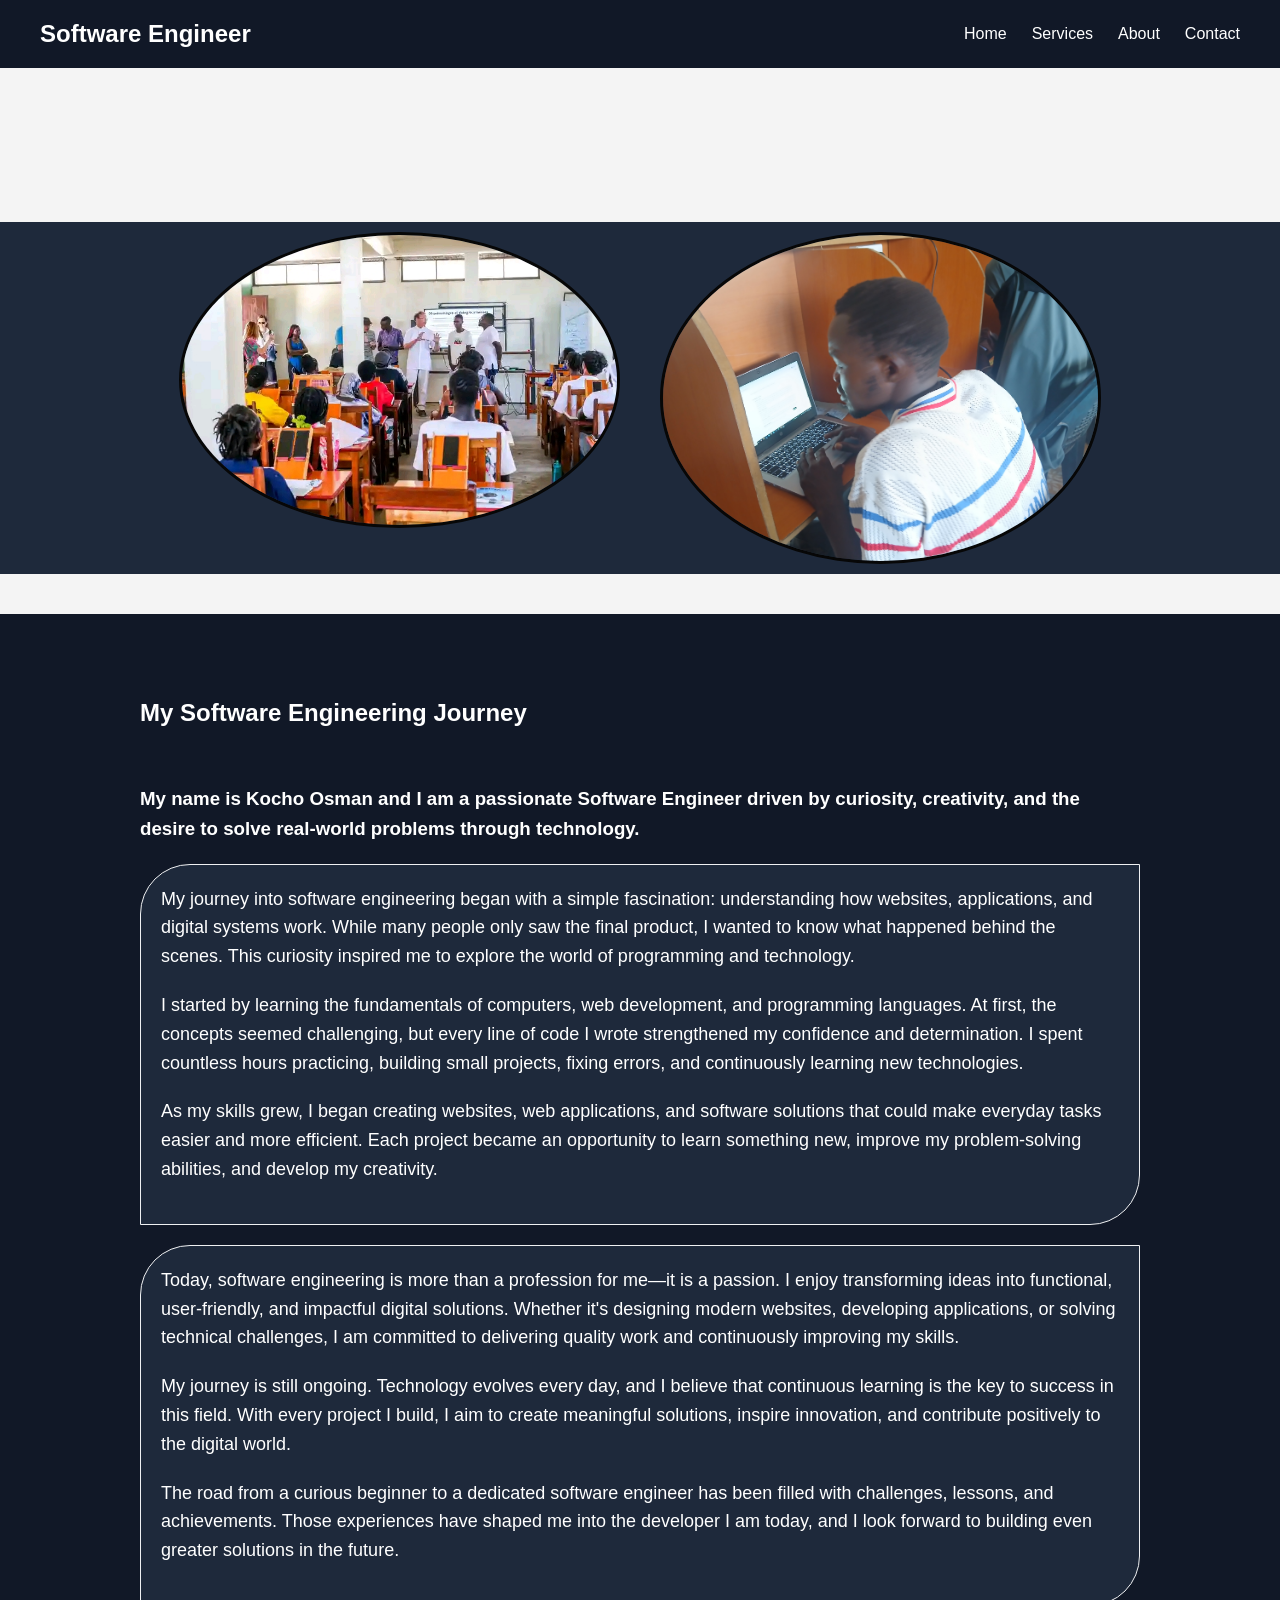
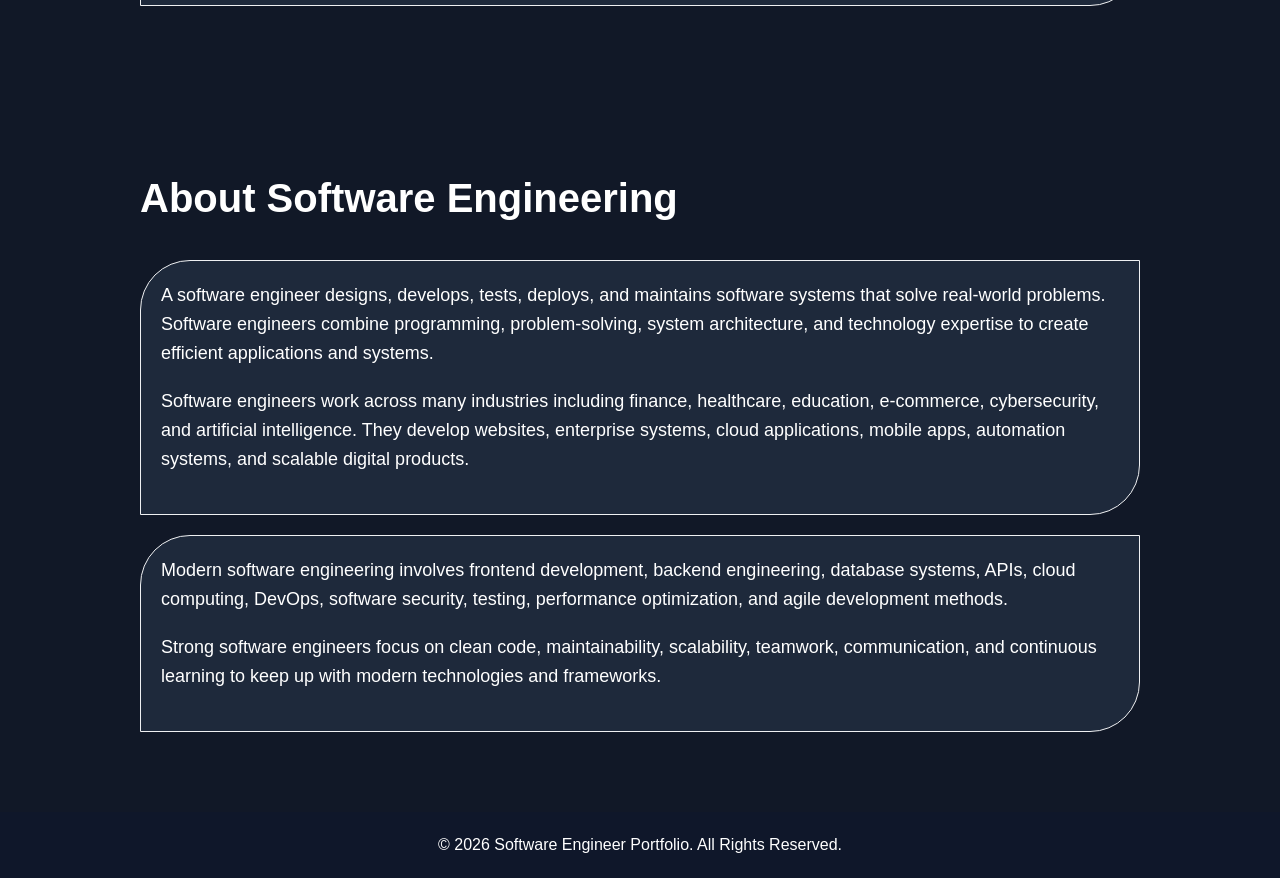
==== about.html @ 5b46dad5 "i have added something" ====
<!DOCTYPE html>
<html lang="en">
<head>
    <meta charset="UTF-8">
    <meta name="viewport" content="width=device-width, initial-scale=1.0">
    <title>Document</title>
    
    <link rel="stylesheet" href="style.css" />
</head>
<body>

      <!-- HEADER -->
    <header>
        <nav class="navbar">
            <div class="logo">Software Engineer</div>

            <ul class="nav-links">
                <li><a href="index.html">Home</a></li>
                <li><a href="program.html">Services</a></li>
                <li><a href="about.html">About</a></li>
                <li><a href="contact.html">Contact</a></li>
            </ul>
        </nav>
    </header><br><br><br><br><br><br>
     <!-- ABOUT SECTION -->

<div class="profile-images-div">
    <img src="prog26.jpg" alt="Profile Image" class="profile-image">
     <img src="kocho-pro.jpg" alt="Profile Image" class="profile-image">
</div>

     
    <section id="about" class="about">

        <div class="about-content">


           <h1>My Software Engineering Journey</h1><br><br>
           

<h3>My name is Kocho Osman and I am a passionate Software Engineer driven by curiosity,
 creativity, and the desire to solve real-world problems through technology.</h3>

 
            <section class="about-section">
<p>My journey into software engineering began with a simple fascination: understanding how websites,
 applications, and digital systems work. While many people only saw the final product, I wanted 
 to know what happened behind the scenes. This curiosity inspired me to explore the world of
  programming and technology.</p>

<p>I started by learning the fundamentals of computers, web development, and programming languages.
 At first, the concepts seemed challenging, but every line of code I wrote strengthened my confidence
  and determination. I spent countless hours practicing, building small projects, fixing errors,
   and continuously learning new technologies.</p>

<p>As my skills grew, I began creating websites, web applications, and software solutions that could make
 everyday tasks easier and more efficient. Each project became an opportunity to learn something new,
  improve my problem-solving abilities, and develop my creativity.</p>
  </section>

   <section class="about-section"> 
<p>Today, software engineering is more than a profession for me—it is a passion. I enjoy transforming 
ideas into functional, user-friendly, and impactful digital solutions. Whether it's designing modern 
websites, developing applications, or solving technical challenges, I am committed to delivering quality
 work and continuously improving my skills.</p>

<p>My journey is still ongoing. Technology evolves every day, and I believe that continuous
 learning is the key to success in this field. With every project I build, I aim to create 
 meaningful solutions, inspire innovation, and contribute positively to the digital world.</p>

<p>The road from a curious beginner to a dedicated software engineer has been filled with challenges,
 lessons, and achievements. Those experiences have shaped me into the developer I am today, and I 
 look forward to building even greater solutions in the future.</p>
</section>


 
            

        </div>

    </section>




    <section id="about" class="about">

        <div class="about-content">

            <h2>About Software Engineering</h2>
            <section class="about-section">

            <p>
                A software engineer designs, develops, tests, deploys,
                and maintains software systems that solve real-world
                problems. Software engineers combine programming,
                problem-solving, system architecture, and technology
                expertise to create efficient applications and systems.
            </p>
  

           <p>
                Software engineers work across many industries including
                finance, healthcare, education, e-commerce, cybersecurity,
                and artificial intelligence. They develop websites,
                enterprise systems, cloud applications, mobile apps,
                automation systems, and scalable digital products.
            </p>
</section>

 <section class="about-section">  
            <p>
                Modern software engineering involves frontend development,
                backend engineering, database systems, APIs, cloud
                computing, DevOps, software security, testing,
                performance optimization, and agile development methods.
            </p>

            <p>
                Strong software engineers focus on clean code,
                maintainability, scalability, teamwork, communication,
                and continuous learning to keep up with modern
                technologies and frameworks.
            </p>
</section>
        </div>

    </section>
     <!-- FOOTER -->
    <footer>
        <p>
            © 2026 Software Engineer Portfolio. All Rights Reserved.
        </p>
    </footer>
</body>
</html>
---- style.css ----
* {
    margin: 0;
    padding: 0;
    box-sizing: border-box;
}

body {
    font-family: Arial, sans-serif;
    line-height: 1.6;
    background: #f4f4f4;
    color: #333;
}

/* NAVBAR */

header {
    background: #111827;
    padding: 15px 40px;
    position: sticky;
    top: 0;
    z-index: 1000;
}

.navbar {
    display: flex;
    justify-content: space-between;
    align-items: center;
}

.logo {
    color: white;
    font-size: 24px;
    font-weight: bold;
}

.nav-links {
    display: flex;
    list-style: none;
}

.nav-links li {
    margin-left: 25px;
}

.nav-links a {
    color: white;
    text-decoration: none;
    transition: 0.3s;
}

.nav-links a:hover {
    color: #38bdf8;
}

/* HERO */

.hero {
    height: 90vh;
    background: linear-gradient(
        rgba(0,0,0,0.7),
        rgba(0,0,0,0.7)
    ),
    url('https://images.unsplash.com/photo-1518770660439-4636190af475');
    
    background-size: cover;
    background-position: center;

    display: flex;
    justify-content: center;
    align-items: center;

    text-align: center;
    color: white;
    padding: 20px;
}

.hero-content {
    max-width: 700px;
}

.hero h1 {
    font-size: 55px;
    margin-bottom: 20px;
}

.hero p {
    font-size: 20px;
    margin-bottom: 30px;
}

.hero button {
    padding: 14px 30px;
    border: none;
    background: #38bdf8;
    color: white;
    font-size: 18px;
    cursor: pointer;
    border-radius: 5px;
    transition: 0.3s;
}

.hero button:hover {
    background: #0ea5e9;
}

/* BANNER */

.banner {
    display: grid;
    grid-template-columns: repeat(auto-fit, minmax(250px, 1fr));
    gap: 20px;

    padding: 60px 40px;
    background: white;
}

.banner-card {
    background: #111827;
    color: white;
    padding: 30px;
    border-radius: 10px;
    transition: 0.3s;
}

.banner-card:hover {
    transform: translateY(-5px);
}

/* SERVICES */

.services {
    padding: 80px 40px;
    text-align: center;
}

.services h2 {
    font-size: 40px;
    margin-bottom: 50px;
}

.services-container {
    display: grid;
    grid-template-columns: repeat(auto-fit, minmax(250px, 1fr));
    gap: 25px;
}

.service-box {
    background: white;
    padding: 30px;
    border-radius: 10px;

    box-shadow: 0 5px 15px rgba(0,0,0,0.1);

    transition: 0.3s;
}

.service-box:hover {
    transform: translateY(-8px);
}

.service-box h3 {
    margin-bottom: 15px;
    color: #0f172a;
}

/* ABOUT */

.about {
    background: #111827;
    color: white;
    padding: 80px 40px;
}


.profile-images-div{
    /* background-size: cover;
    background-position: center; */
    background-image: url('https://images.unsplash.com/photo-1518770660439-4636190af475');


}
.profile-images-div {
    display: flex;
    justify-content: center;
    gap: 40px;
    margin-bottom: 40px;
    background: #1e293b;
    padding: 10px;
   
}

.profile-images-div img {
    width: 35%;
    height: 35%;
    border-radius: 50%;
    border: 3px solid #070707;
}   

.about-content {
    max-width: 1000px;
    margin: auto;
}

.about h2 {
    font-size: 40px;
    margin-bottom: 30px;
}

.about p {
    margin-bottom: 20px;
    font-size: 18px;
}


.about-section{
    background-color: #1e293b;
    padding: 20px;
    border: 1px solid #eff0f2;
    margin-top: 20px;
    border-top-right-radius: 0px;
    border-top-left-radius: 50px;
     border-bottom-right-radius: 50px;
    border-bottom-left-radius: 0px;
}

/* CONTACT */

.contact {
    padding: 80px 40px;
    text-align: center;
}

.contact h2 {
    font-size: 40px;
    margin-bottom: 40px;
}

form {
    max-width: 700px;
    margin: auto;

    display: flex;
    flex-direction: column;
}

form input,
form textarea {
    margin-bottom: 20px;
    padding: 15px;
    border: 1px solid #ccc;
    border-radius: 5px;

    font-size: 16px;
}

form button {
    padding: 15px;
    background: #111827;
    color: white;
    border: none;
    cursor: pointer;
    font-size: 18px;
    border-radius: 5px;
    transition: 0.3s;
}

form button:hover {
    background: #1e293b;
}

/* FOOTER */

footer {
    background: #0f172a;
    color: white;
    text-align: center;
    padding: 20px;
}

/* RESPONSIVE */

@media(max-width: 768px) {

    .navbar {
        flex-direction: column;
    }

    .nav-links {
        margin-top: 15px;
    }

    .hero h1 {
        font-size: 38px;
    }

    .hero p {
        font-size: 18px;
    }
}
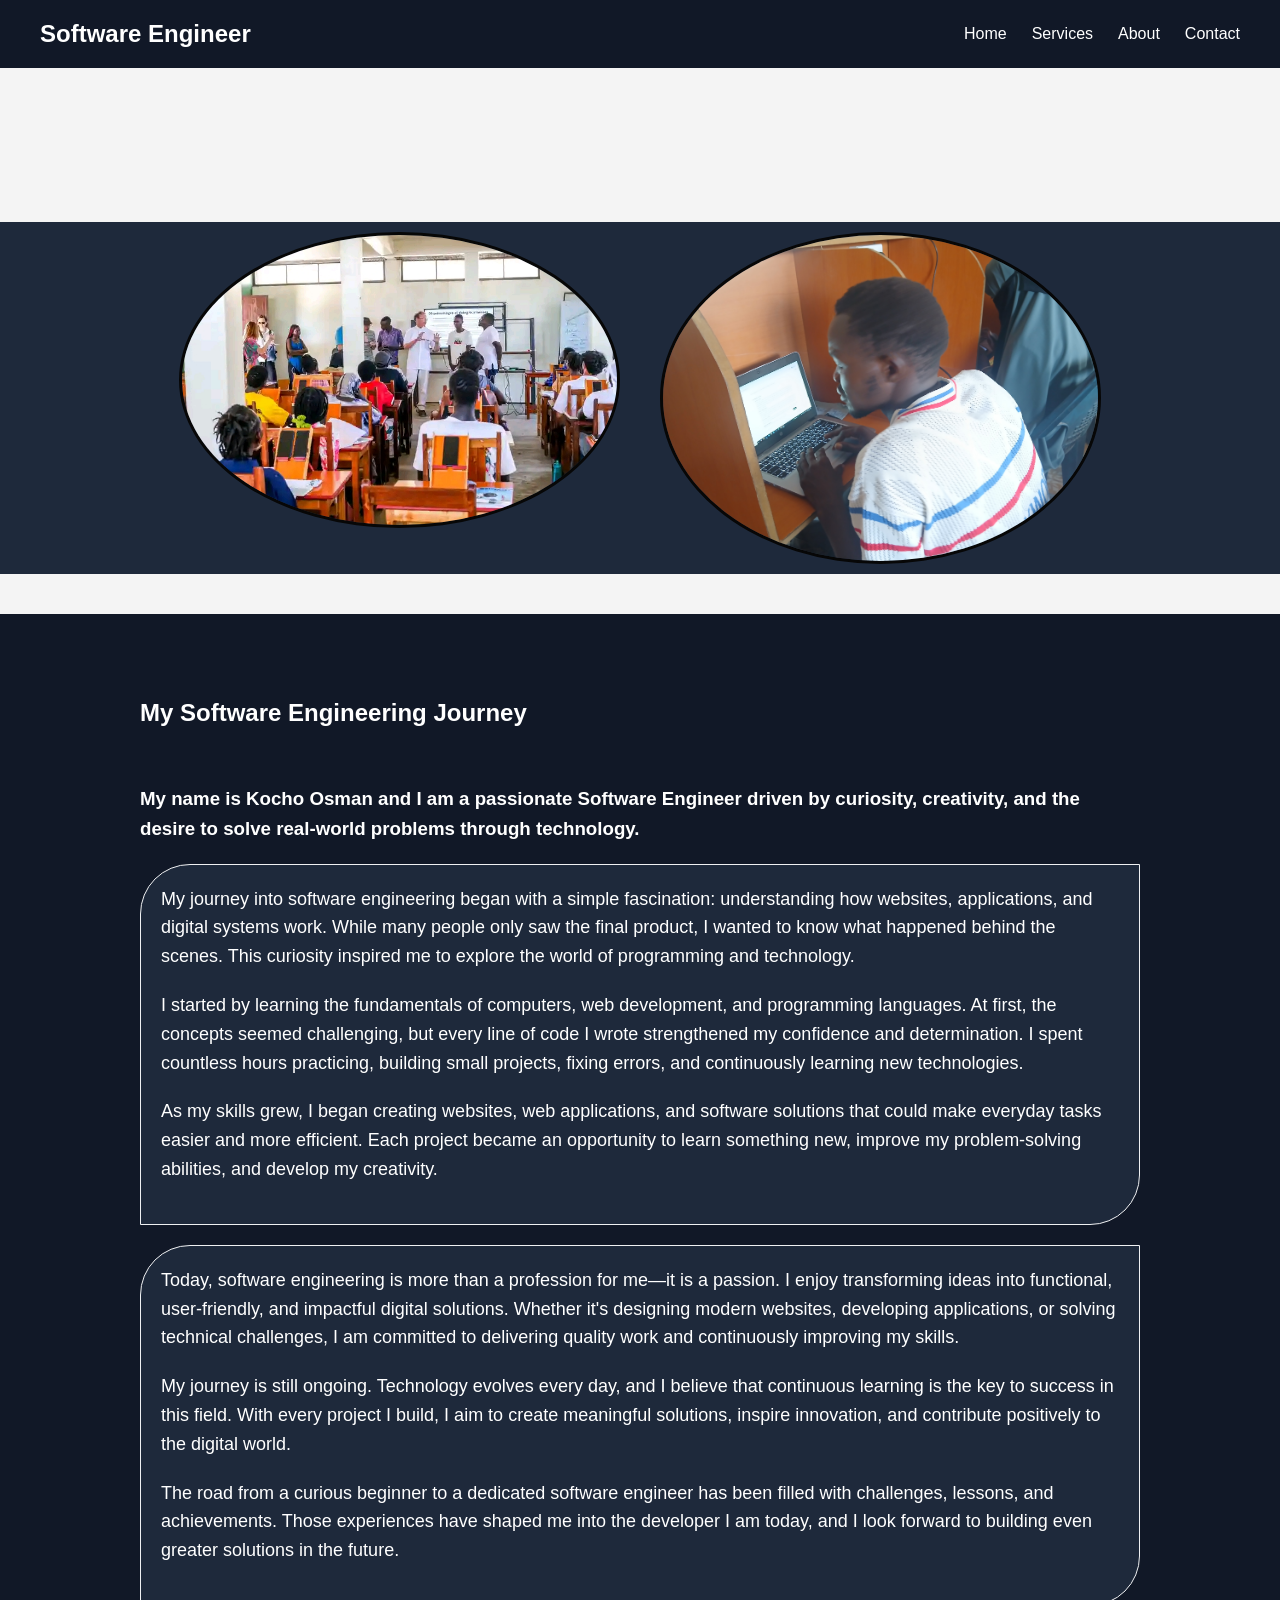
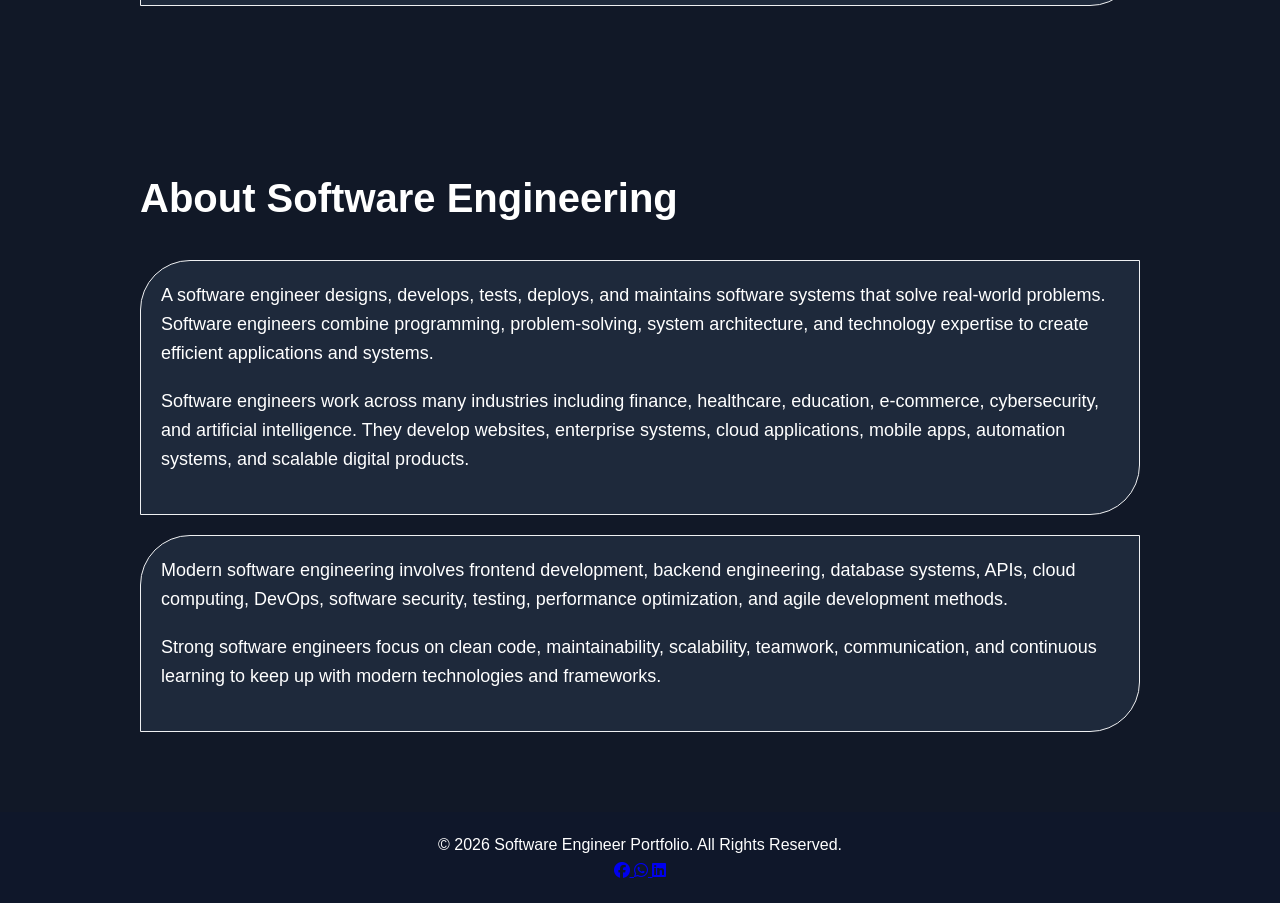
==== commit c1c25f99: "I made some changes to the footer I added icons to my footer from fonts awesome.com" ====
--- a/about.html
+++ b/about.html
@@ -4,6 +4,7 @@
     <meta charset="UTF-8">
     <meta name="viewport" content="width=device-width, initial-scale=1.0">
     <title>Document</title>
+    <link rel="stylesheet" href="https://cdnjs.cloudflare.com/ajax/libs/font-awesome/6.5.1/css/all.min.css">
     
     <link rel="stylesheet" href="style.css" />
 </head>
@@ -129,9 +130,23 @@
     </section>
      <!-- FOOTER -->
     <footer>
-        <p>
-            © 2026 Software Engineer Portfolio. All Rights Reserved.
-        </p>
+
+
+    <p>© 2026 Software Engineer Portfolio. All Rights Reserved.</p>
+
+    <div class="social-icons">
+        <a href="https://facebook.com/yourusername" target="_blank">
+            <i class="fab fa-facebook"></i>
+        </a>
+
+        <a href="https://wa.me/254700000000" target="_blank">
+            <i class="fab fa-whatsapp"></i>
+        </a>
+
+        <a href="https://linkedin.com/in/yourusername" target="_blank">
+            <i class="fab fa-linkedin"></i>
+        </a>
+    </div>
     </footer>
 </body>
-</html>+</html>
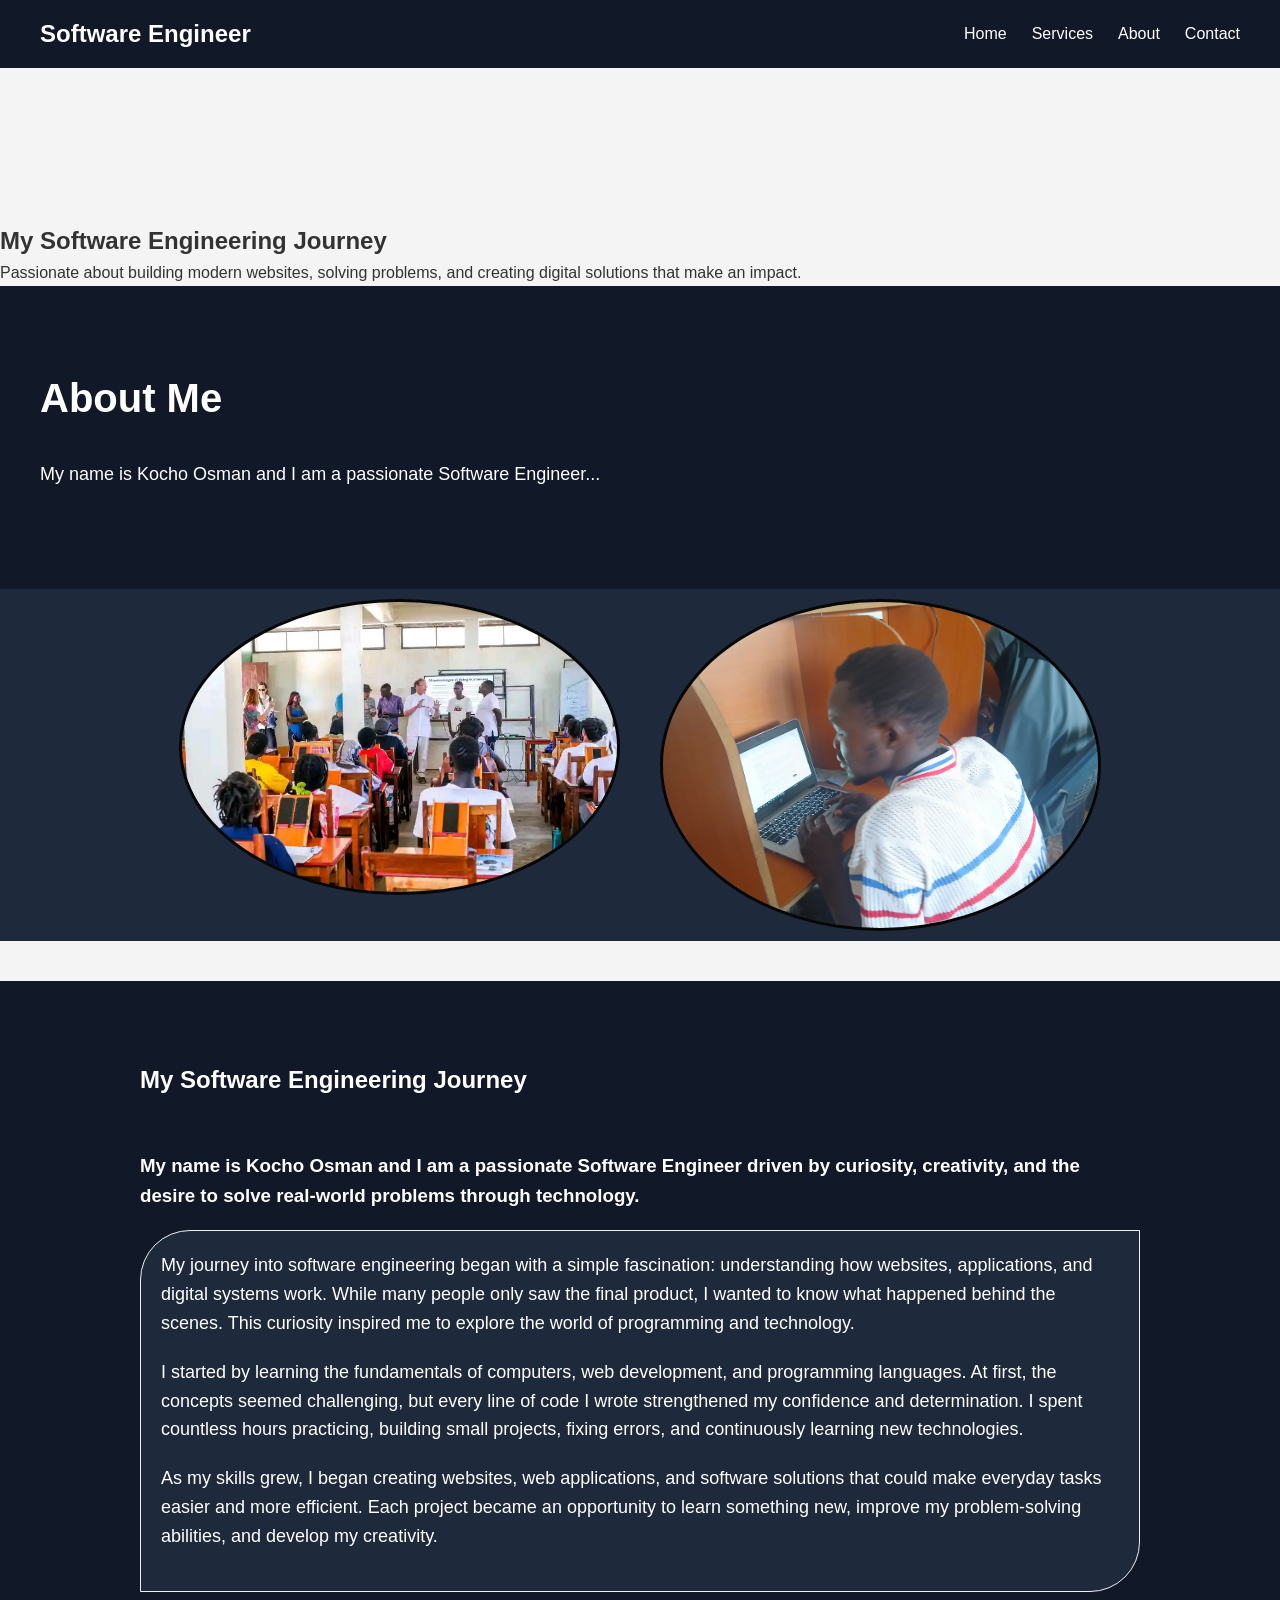
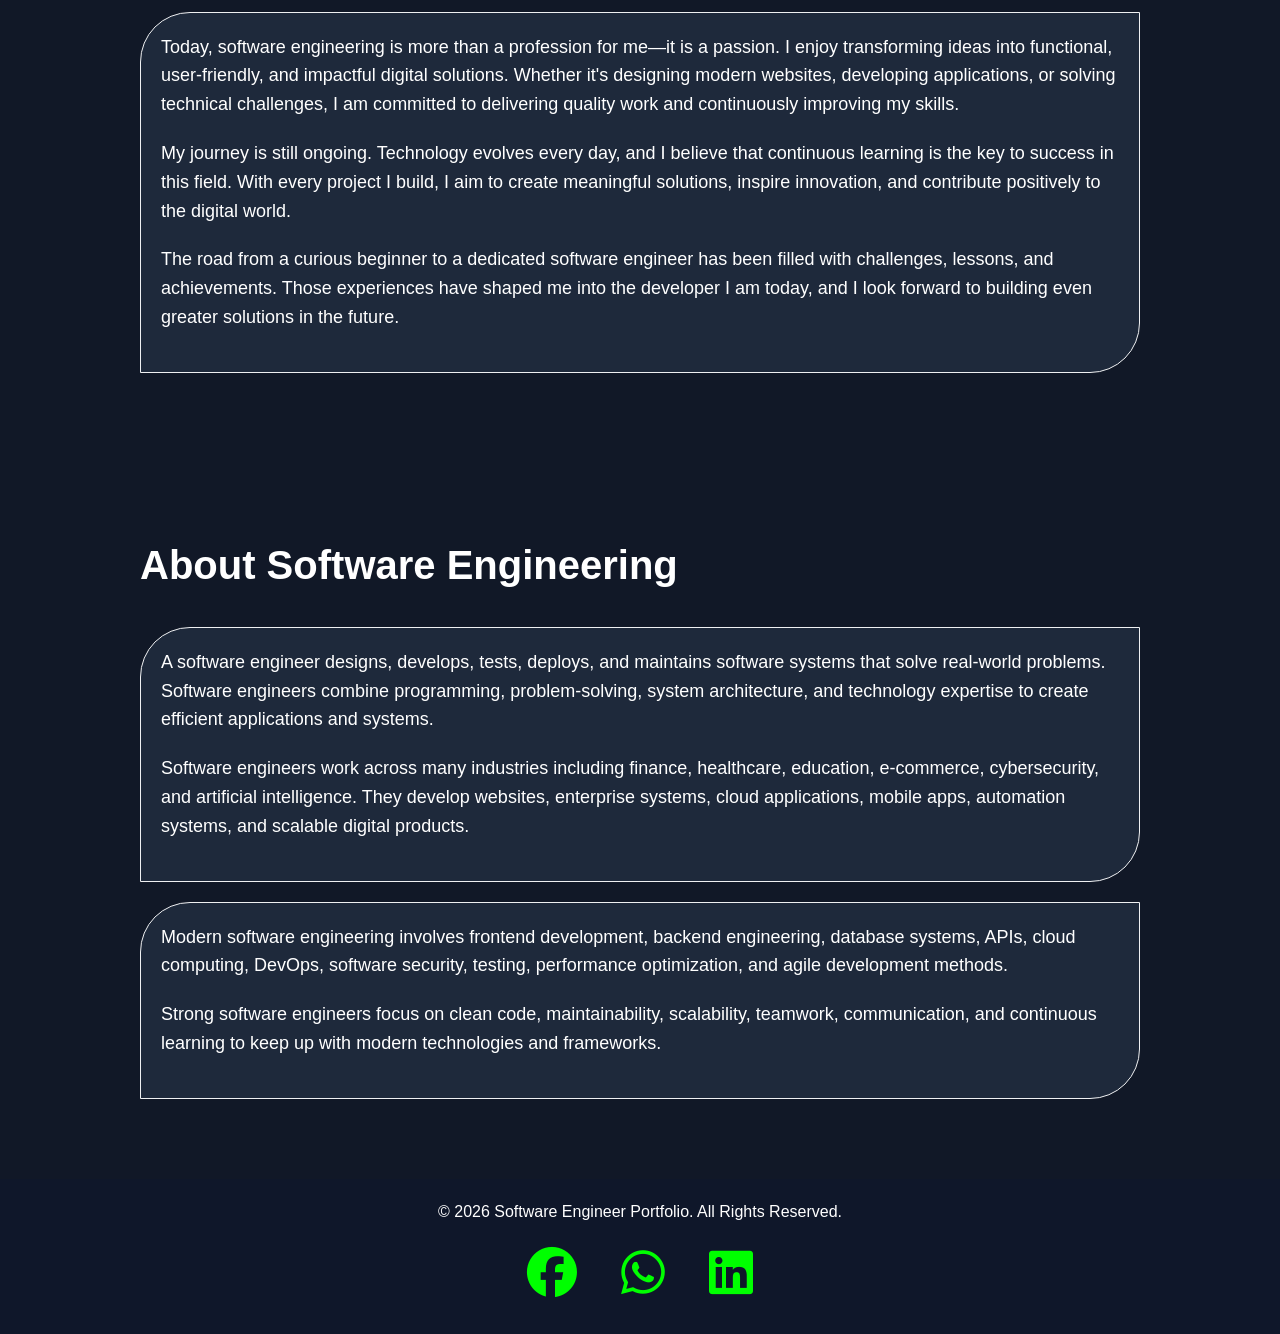
==== commit 0b4e448d: "I made some changes about" ====
--- a/about.html
+++ b/about.html
@@ -24,6 +24,21 @@
         </nav>
     </header><br><br><br><br><br><br>
      <!-- ABOUT SECTION -->
+
+
+    <section class="about-banner">
+    <div class="about-overlay">
+        <h2>My Software Engineering Journey</h2>
+        <p>Passionate about building modern websites, solving problems, and creating digital solutions that make an impact.</p>
+    </div>
+</section>
+
+<section class="about">
+    <h2>About Me</h2>
+    <p>
+        My name is Kocho Osman and I am a passionate Software Engineer...
+    </p>
+</section>
 
 <div class="profile-images-div">
     <img src="prog26.jpg" alt="Profile Image" class="profile-image">
--- a/style.css
+++ b/style.css
@@ -277,6 +277,27 @@
     padding: 20px;
 }
 
+
+/*footer {
+    text-align: center;
+    padding: 20px;
+}*/
+
+.social-icons {
+    margin-top: 10px;
+}
+
+.social-icons a {
+    font-size: 50px;
+    margin: 0 15px;
+    color: #00ff00; /* Change if your footer background is white */
+    text-decoration: none;
+}
+
+.social-icons a:hover {
+    opacity: 0.7;
+}
+
 /* RESPONSIVE */
 
 @media(max-width: 768px) {
@@ -296,4 +317,4 @@
     .hero p {
         font-size: 18px;
     }
-}+}
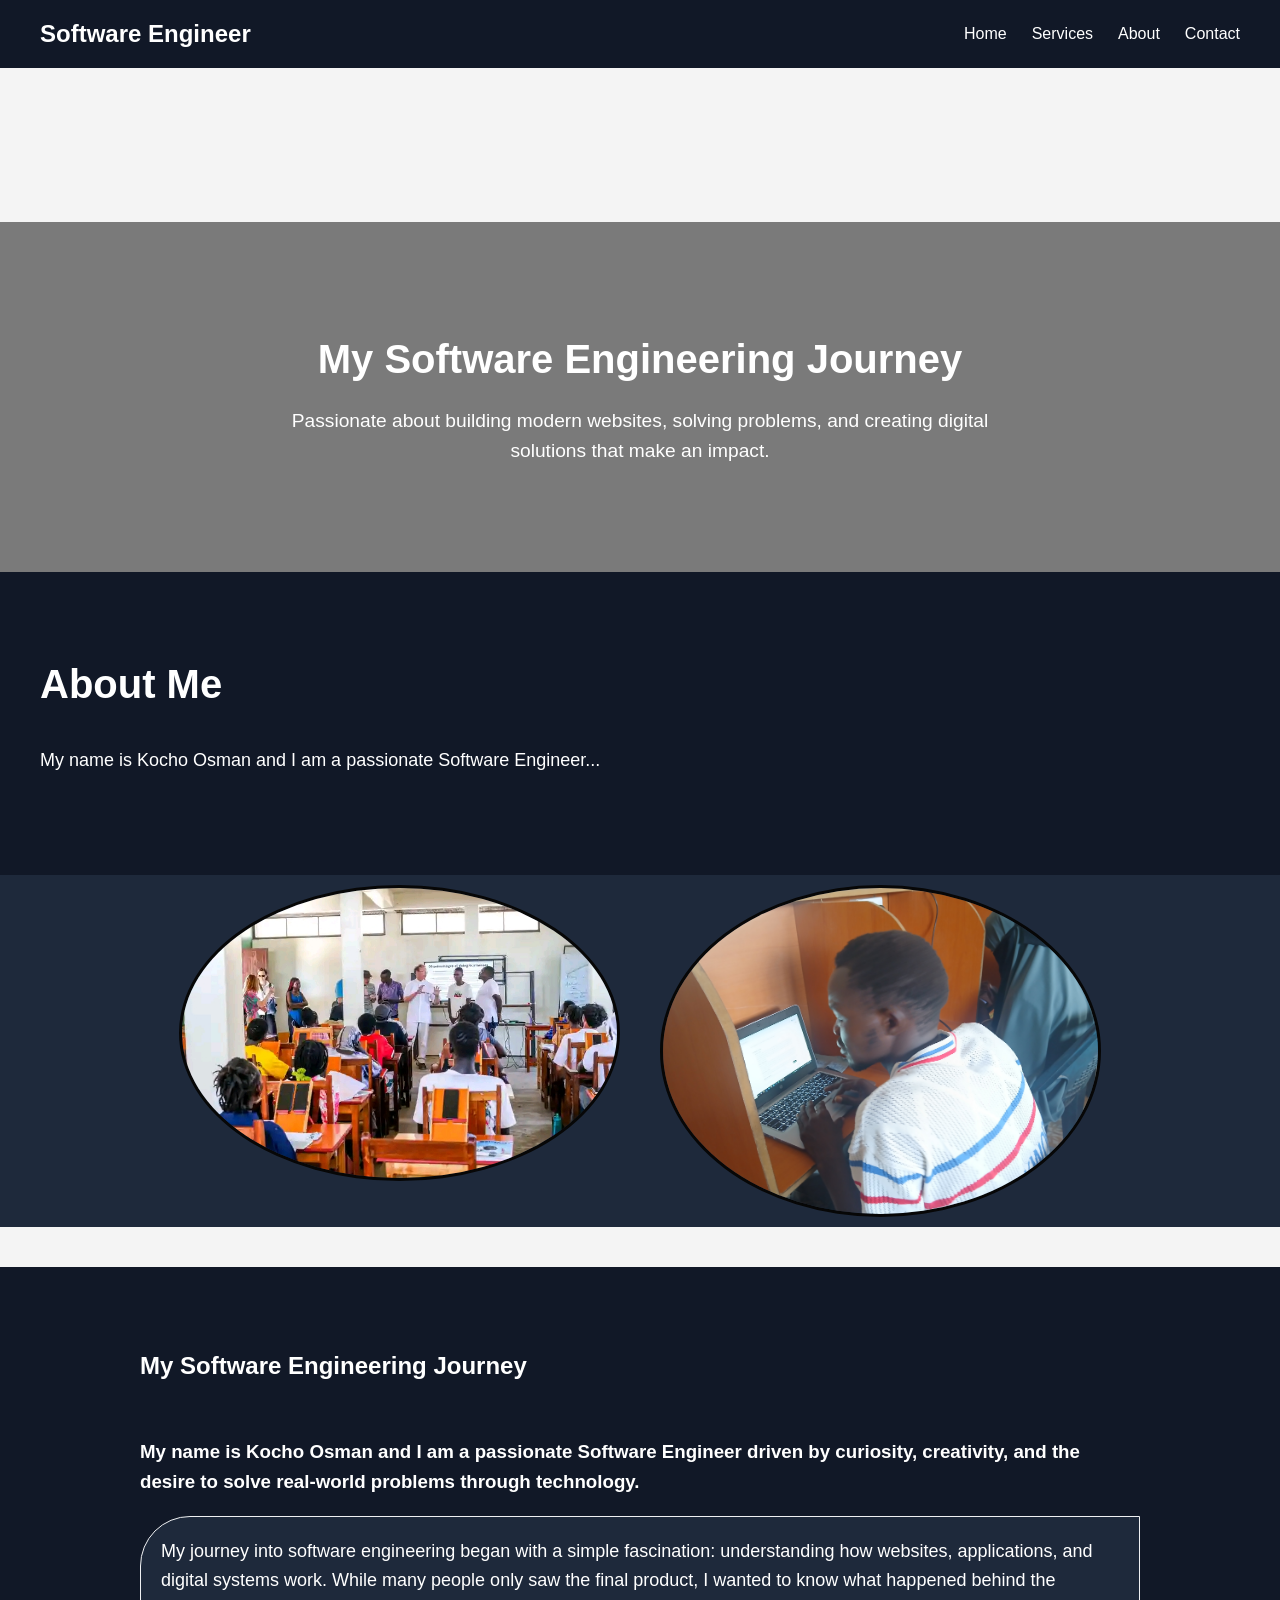
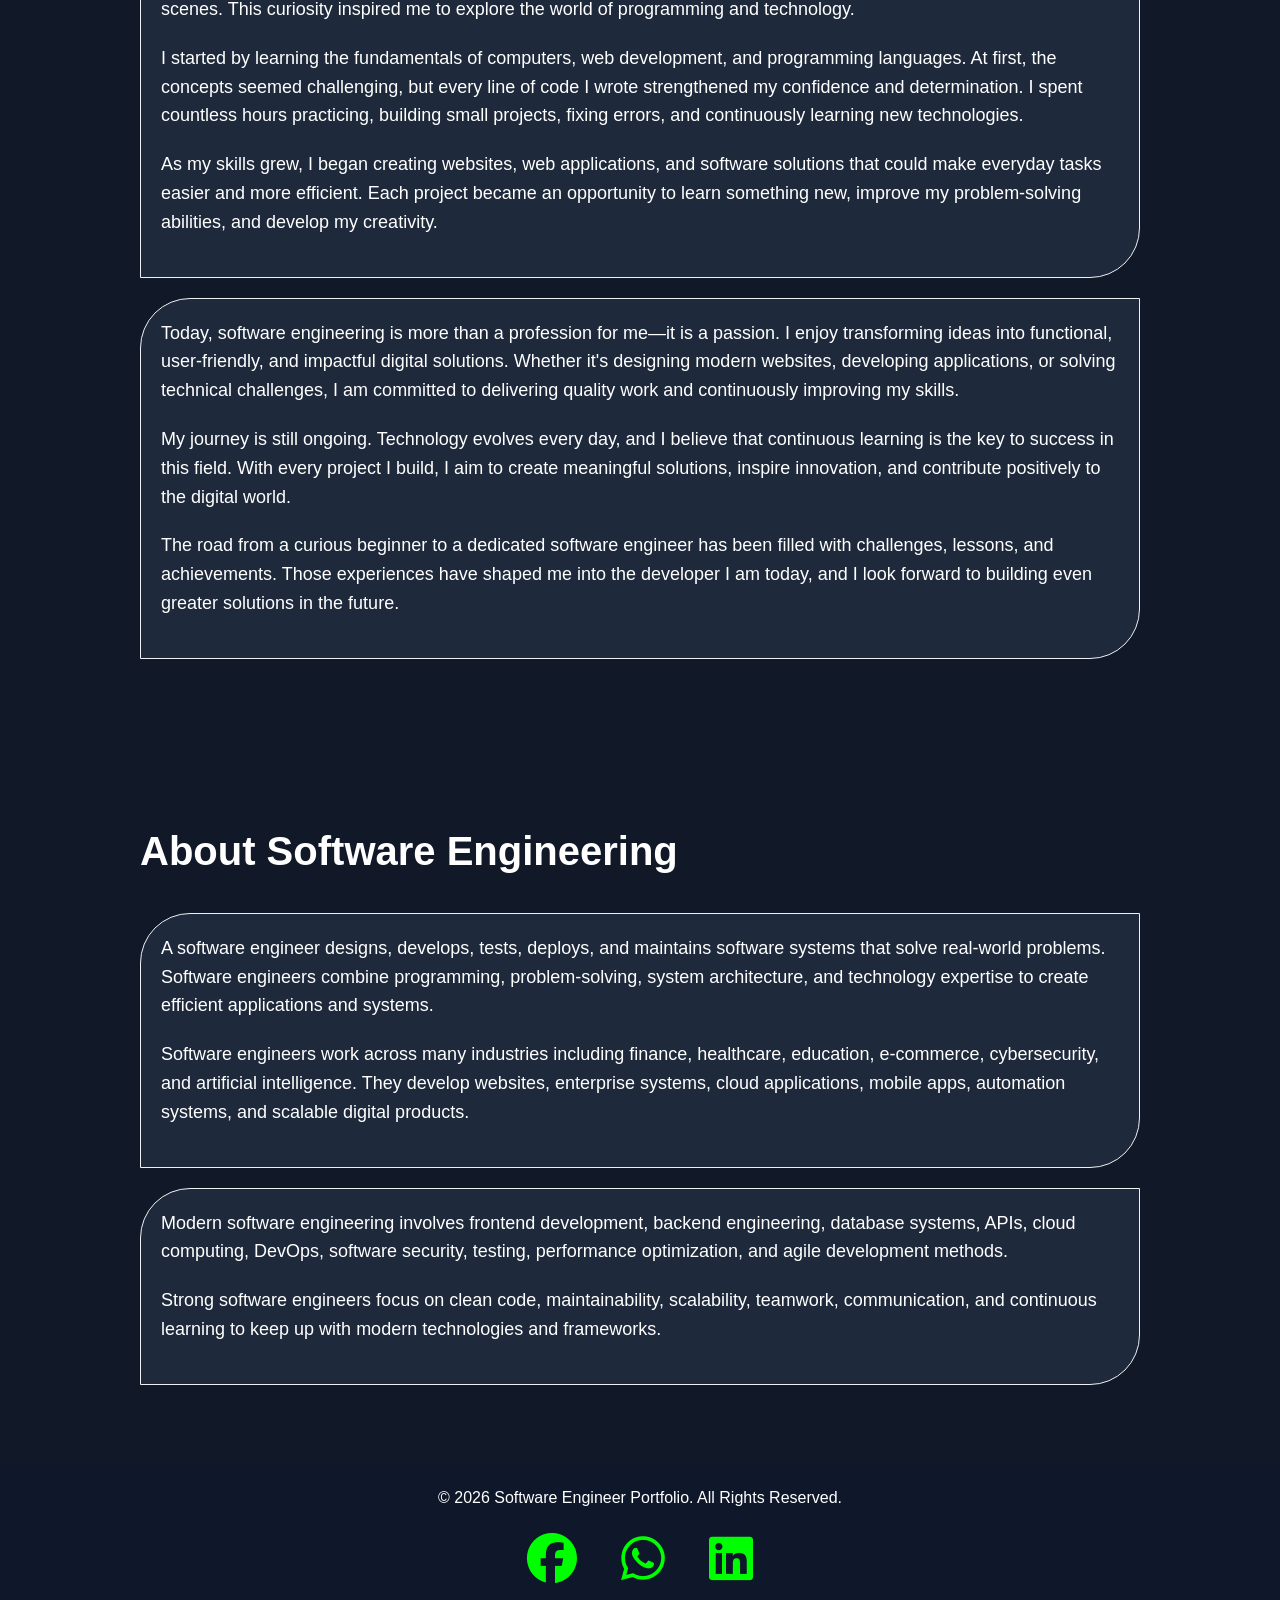
==== commit 459a8702: "added some classes" ====
--- a/about.html
+++ b/about.html
@@ -150,15 +150,15 @@
     <p>© 2026 Software Engineer Portfolio. All Rights Reserved.</p>
 
     <div class="social-icons">
-        <a href="https://facebook.com/yourusername" target="_blank">
+        <a href="https://facebook.com/yourusername" target="_blank" class="facebook">
             <i class="fab fa-facebook"></i>
         </a>
 
-        <a href="https://wa.me/254700000000" target="_blank">
+        <a href="https://wa.me/254700000000" target="_blank" class="whatsapp">
             <i class="fab fa-whatsapp"></i>
         </a>
 
-        <a href="https://linkedin.com/in/yourusername" target="_blank">
+        <a href="https://linkedin.com/in/yourusername" target="_blank" class="linkedin">
             <i class="fab fa-linkedin"></i>
         </a>
     </div>
--- a/style.css
+++ b/style.css
@@ -223,6 +223,41 @@
     border-bottom-left-radius: 0px;
 }
 
+.about-banner {
+    height: 350px;
+
+    background: linear-gradient(
+        rgba(0, 0, 0, 0.5),
+        rgba(0, 0, 0, 0.5)
+    ),
+    url("images/profile.jpg");
+
+    background-size: cover;
+    background-position: center;
+    background-repeat: no-repeat;
+
+    display: flex;
+    justify-content: center;
+    align-items: center;
+
+    text-align: center;
+}
+
+.about-overlay {
+    color: white;
+    padding: 20px;
+}
+
+.about-overlay h2 {
+    font-size: 2.5rem;
+    margin-bottom: 15px;
+}
+
+.about-overlay p {
+    font-size: 1.2rem;
+    max-width: 700px;
+}
+
 /* CONTACT */
 
 .contact {
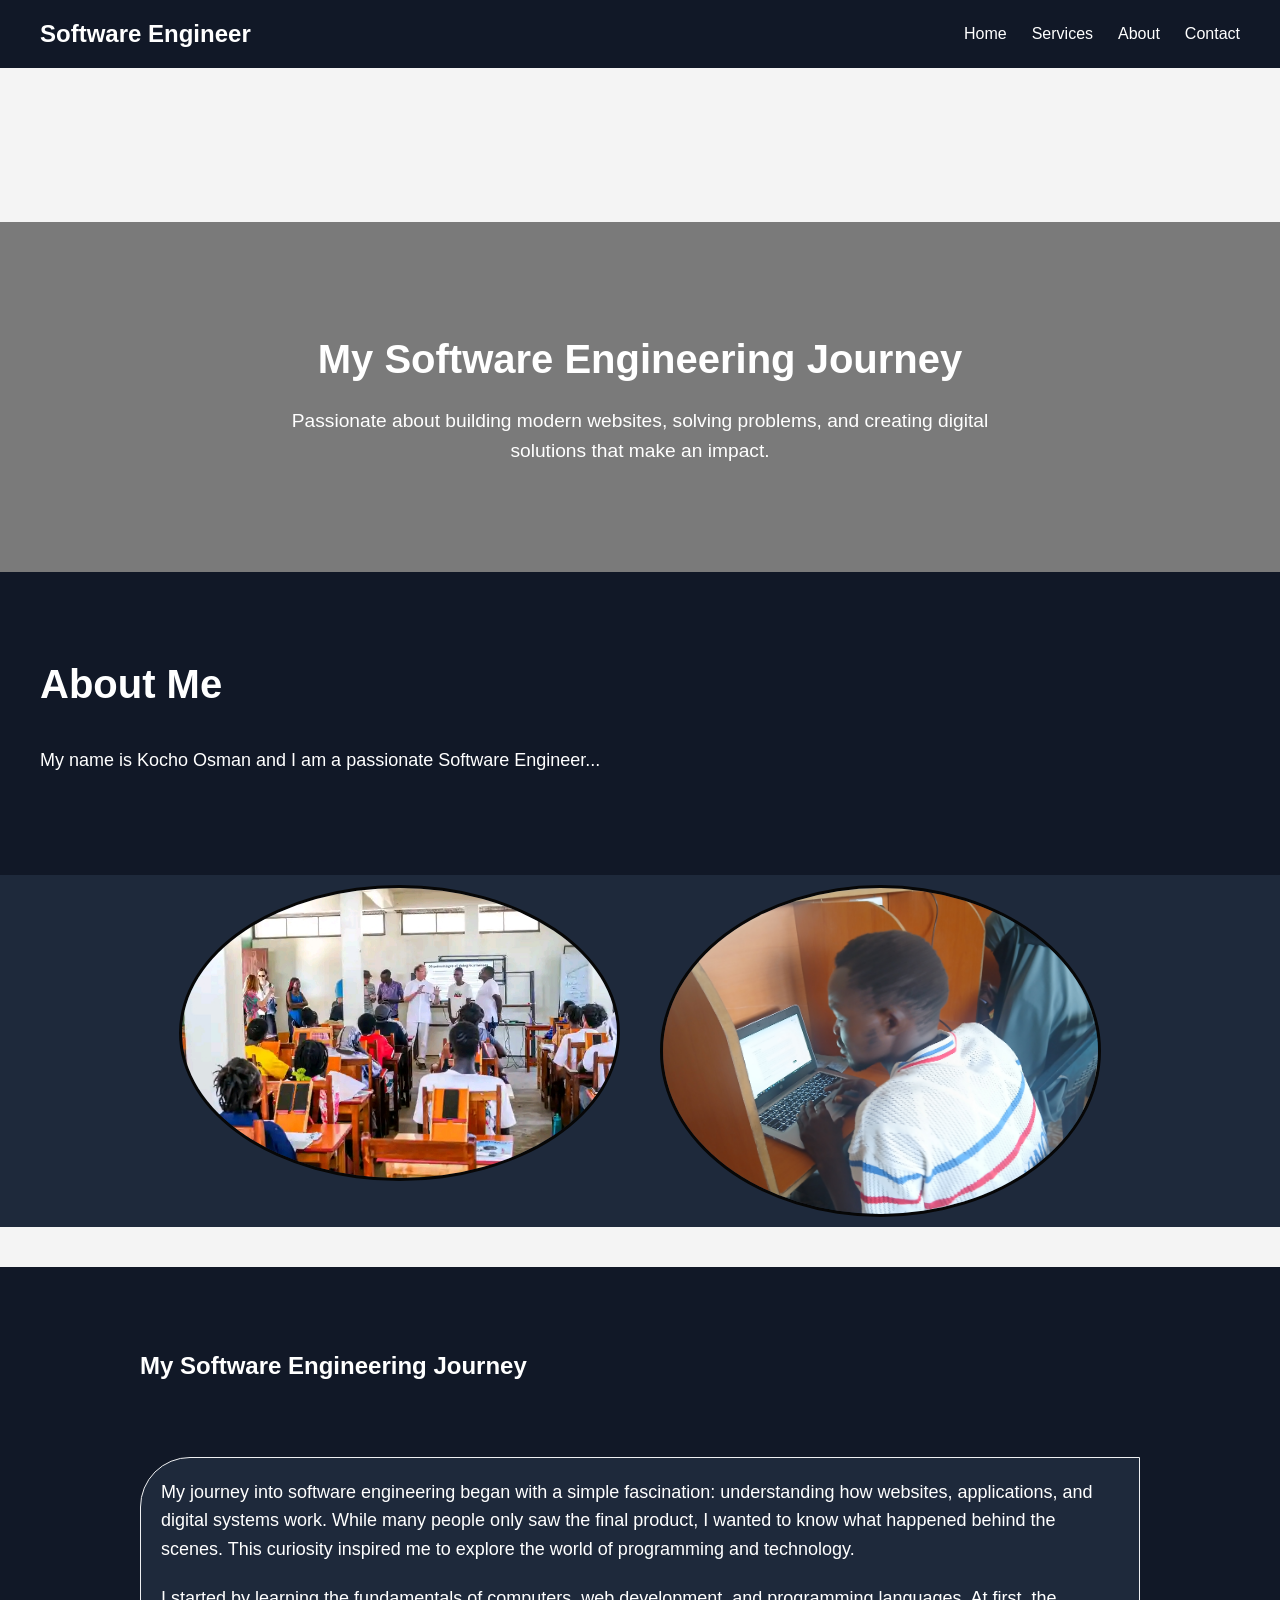
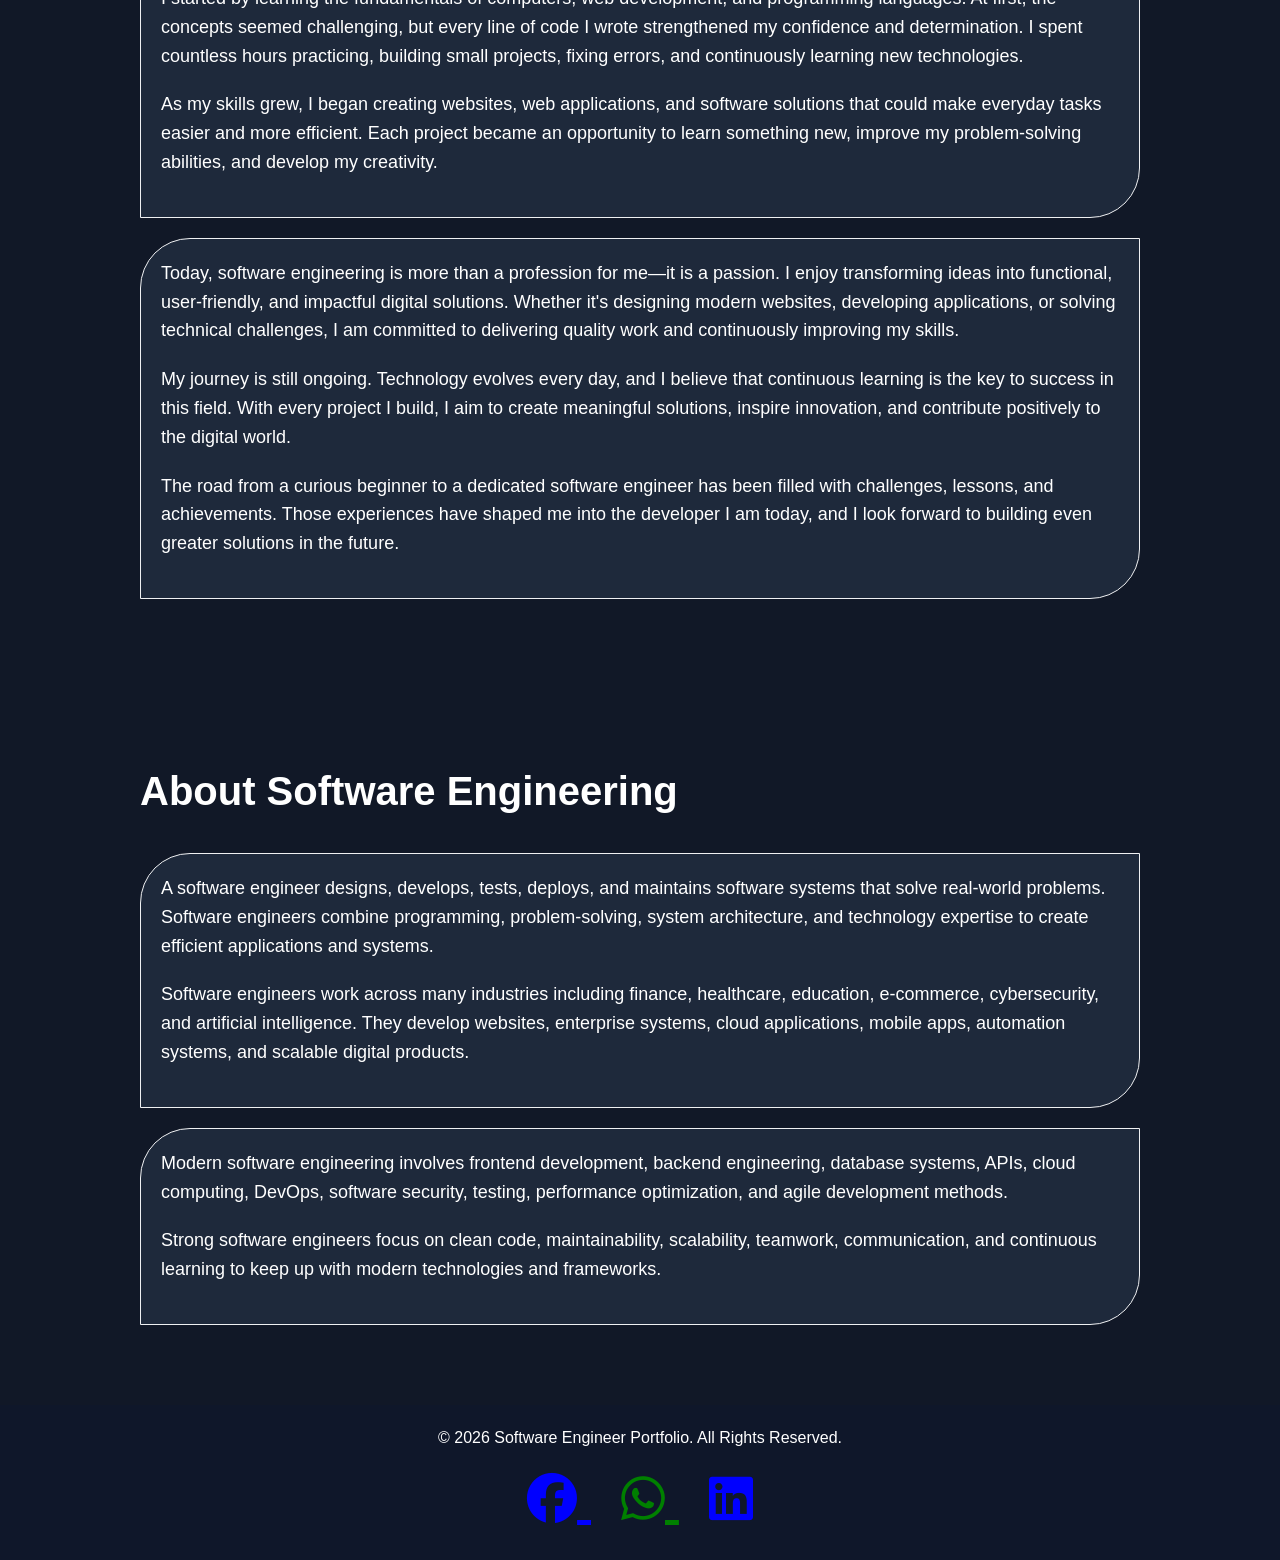
==== commit bec6227b: "delated some text" ====
--- a/about.html
+++ b/about.html
@@ -54,8 +54,7 @@
            <h1>My Software Engineering Journey</h1><br><br>
            
 
-<h3>My name is Kocho Osman and I am a passionate Software Engineer driven by curiosity,
- creativity, and the desire to solve real-world problems through technology.</h3>
+
 
  
             <section class="about-section">
--- a/style.css
+++ b/style.css
@@ -325,8 +325,18 @@
 .social-icons a {
     font-size: 50px;
     margin: 0 15px;
-    color: #00ff00; /* Change if your footer background is white */
+    /* color: #00ff00; /* Change if your footer background is white */ */
     text-decoration: none;
+}
+
+.social-icons .facebook{
+    color: blue;
+}
+.social-icons .whatsapp{
+    color: green;
+}
+.social-icons .linkedin{
+    color: blue;
 }
 
 .social-icons a:hover {
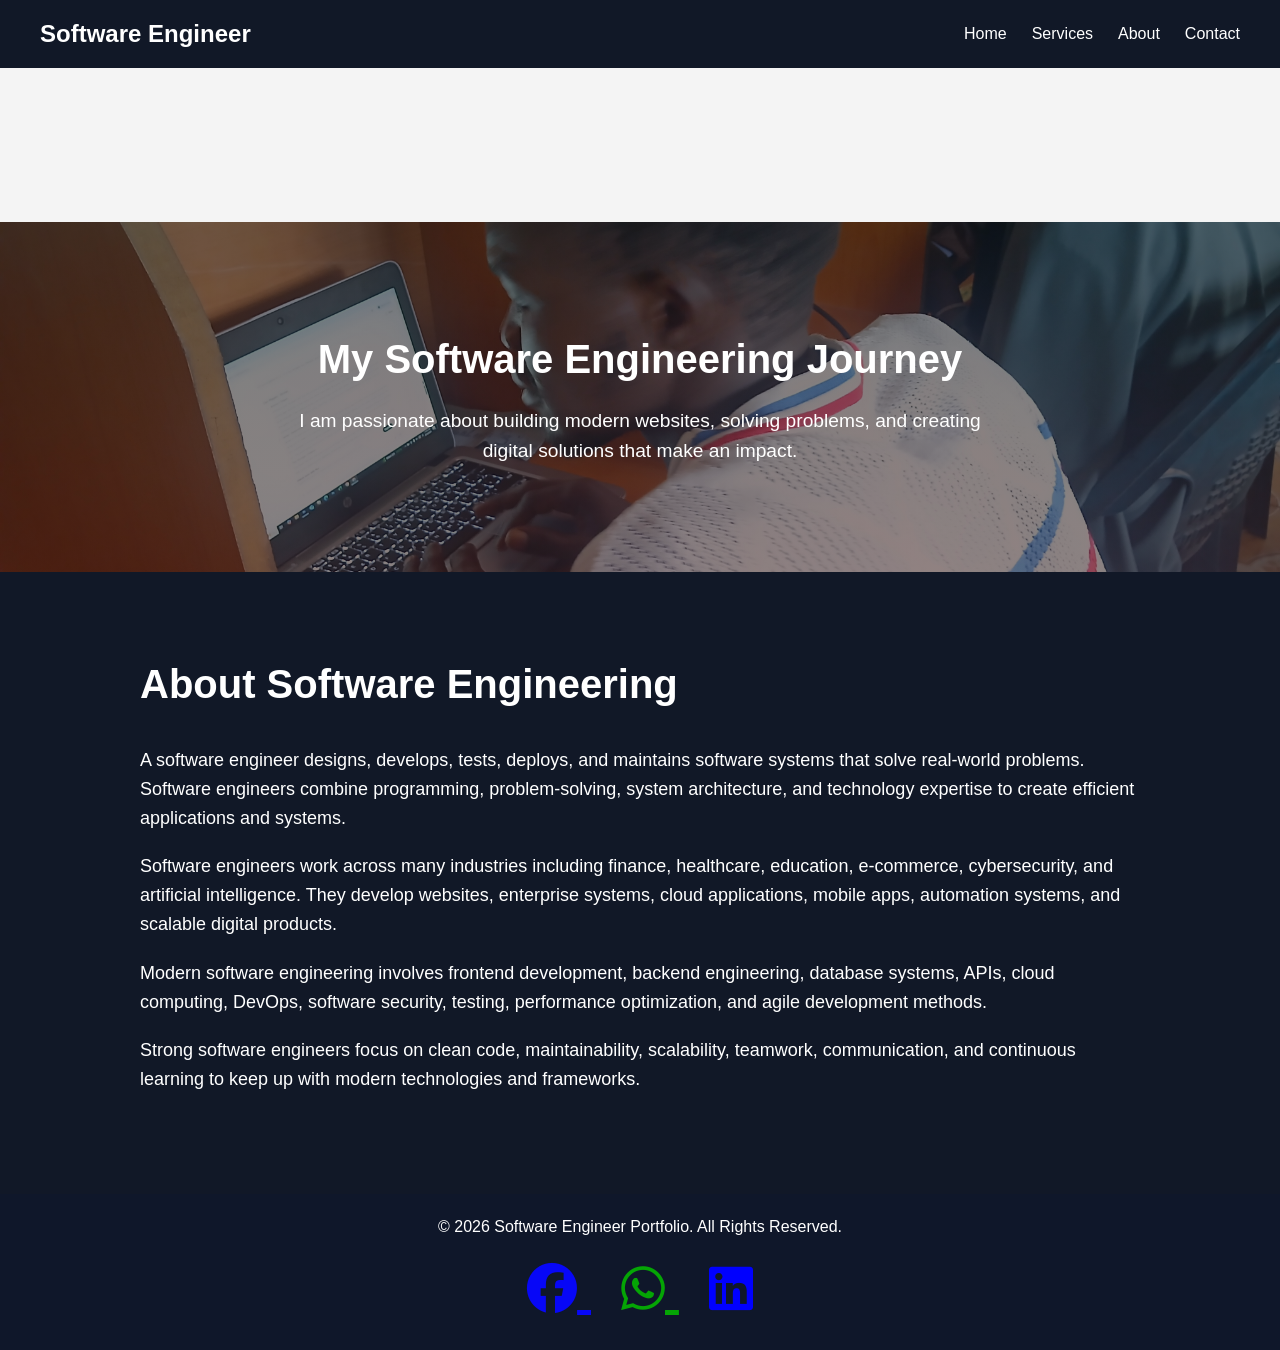
==== commit 23fed2c7: "i have addded some changes to about index and style" ====
--- a/about.html
+++ b/about.html
@@ -29,72 +29,18 @@
     <section class="about-banner">
     <div class="about-overlay">
         <h2>My Software Engineering Journey</h2>
-        <p>Passionate about building modern websites, solving problems, and creating digital solutions that make an impact.</p>
+        <p>I am passionate about building modern websites, solving problems, and creating digital solutions that make an impact.</p>
     </div>
 </section>
 
-<section class="about">
-    <h2>About Me</h2>
-    <p>
-        My name is Kocho Osman and I am a passionate Software Engineer...
-    </p>
-</section>
 
-<div class="profile-images-div">
-    <img src="prog26.jpg" alt="Profile Image" class="profile-image">
-     <img src="kocho-pro.jpg" alt="Profile Image" class="profile-image">
-</div>
+    
+
 
      
-    <section id="about" class="about">
-
-        <div class="about-content">
 
 
-           <h1>My Software Engineering Journey</h1><br><br>
-           
-
-
-
- 
-            <section class="about-section">
-<p>My journey into software engineering began with a simple fascination: understanding how websites,
- applications, and digital systems work. While many people only saw the final product, I wanted 
- to know what happened behind the scenes. This curiosity inspired me to explore the world of
-  programming and technology.</p>
-
-<p>I started by learning the fundamentals of computers, web development, and programming languages.
- At first, the concepts seemed challenging, but every line of code I wrote strengthened my confidence
-  and determination. I spent countless hours practicing, building small projects, fixing errors,
-   and continuously learning new technologies.</p>
-
-<p>As my skills grew, I began creating websites, web applications, and software solutions that could make
- everyday tasks easier and more efficient. Each project became an opportunity to learn something new,
-  improve my problem-solving abilities, and develop my creativity.</p>
-  </section>
-
-   <section class="about-section"> 
-<p>Today, software engineering is more than a profession for me—it is a passion. I enjoy transforming 
-ideas into functional, user-friendly, and impactful digital solutions. Whether it's designing modern 
-websites, developing applications, or solving technical challenges, I am committed to delivering quality
- work and continuously improving my skills.</p>
-
-<p>My journey is still ongoing. Technology evolves every day, and I believe that continuous
- learning is the key to success in this field. With every project I build, I aim to create 
- meaningful solutions, inspire innovation, and contribute positively to the digital world.</p>
-
-<p>The road from a curious beginner to a dedicated software engineer has been filled with challenges,
- lessons, and achievements. Those experiences have shaped me into the developer I am today, and I 
- look forward to building even greater solutions in the future.</p>
-</section>
-
-
- 
-            
-
-        </div>
-
-    </section>
+          
 
 
 
@@ -149,15 +95,15 @@
     <p>© 2026 Software Engineer Portfolio. All Rights Reserved.</p>
 
     <div class="social-icons">
-        <a href="https://facebook.com/yourusername" target="_blank" class="facebook">
+        <a href="https://www.facebook.com/raul.gonzalez.25082/" target="_blank" class="facebook">
             <i class="fab fa-facebook"></i>
         </a>
 
-        <a href="https://wa.me/254700000000" target="_blank" class="whatsapp">
+        <a href="https://wa.me/254757512878" target="_blank" class="whatsapp">
             <i class="fab fa-whatsapp"></i>
         </a>
 
-        <a href="https://linkedin.com/in/yourusername" target="_blank" class="linkedin">
+        <a href="www.linkedin.com/in/kochoosmansaid" target="_blank" class="linkedin">
             <i class="fab fa-linkedin"></i>
         </a>
     </div>
--- a/style.css
+++ b/style.css
@@ -21,6 +21,57 @@
     z-index: 1000;
 }
 
+
+
+
+.hero-banner {
+  height: 100vh;
+  width: 100%;
+  background: url("kocho-pro.jpg") center/cover no-repeat;
+  position: relative;
+  display: flex;
+  align-items: center;
+  padding: 60px;
+}
+
+/* dark overlay */
+.hero-banner::before {
+  content: "";
+  position: absolute;
+  top: 0;
+  left: 0;
+  width: 100%;
+  height: 100%;
+  background: rgba(2, 2, 2, 0.45);
+}
+
+/* text content */
+.hero-content-banner {
+  position: relative;
+  color: white;
+  max-width: 600px;
+}
+
+.hero-content h1 {
+  font-size: 48px;
+  font-weight: 800;
+  margin-bottom: 15px;
+  line-height: 1.1;
+}
+
+.hero-content p {
+  font-size: 18px;
+  line-height: 1.6;
+  opacity: 1.0;
+}
+
+
+
+
+
+
+
+
 .navbar {
     display: flex;
     justify-content: space-between;
@@ -54,7 +105,7 @@
 
 /* HERO */
 
-.hero {
+/* .hero {
     height: 90vh;
     background: linear-gradient(
         rgba(0,0,0,0.7),
@@ -63,16 +114,16 @@
     url('https://images.unsplash.com/photo-1518770660439-4636190af475');
     
     background-size: cover;
-    background-position: center;
-
-    display: flex;
+    background-position: center; */
+
+    /* display: flex;
     justify-content: center;
     align-items: center;
 
     text-align: center;
     color: white;
     padding: 20px;
-}
+} */
 
 .hero-content {
     max-width: 700px;
@@ -88,10 +139,10 @@
     margin-bottom: 30px;
 }
 
-.hero button {
+.hero-banner button {
     padding: 14px 30px;
     border: none;
-    background: #38bdf8;
+    background: #343e79;
     color: white;
     font-size: 18px;
     cursor: pointer;
@@ -99,7 +150,7 @@
     transition: 0.3s;
 }
 
-.hero button:hover {
+.hero-banner button:hover {
     background: #0ea5e9;
 }
 
@@ -172,29 +223,10 @@
 }
 
 
-.profile-images-div{
-    /* background-size: cover;
-    background-position: center; */
-    background-image: url('https://images.unsplash.com/photo-1518770660439-4636190af475');
-
-
-}
-.profile-images-div {
-    display: flex;
-    justify-content: center;
-    gap: 40px;
-    margin-bottom: 40px;
-    background: #1e293b;
-    padding: 10px;
-   
-}
-
-.profile-images-div img {
-    width: 35%;
-    height: 35%;
-    border-radius: 50%;
-    border: 3px solid #070707;
-}   
+
+
+
+
 
 .about-content {
     max-width: 1000px;
@@ -211,7 +243,7 @@
     font-size: 18px;
 }
 
-
+/* 
 .about-section{
     background-color: #1e293b;
     padding: 20px;
@@ -221,16 +253,16 @@
     border-top-left-radius: 50px;
      border-bottom-right-radius: 50px;
     border-bottom-left-radius: 0px;
-}
+} */
 
 .about-banner {
     height: 350px;
 
     background: linear-gradient(
         rgba(0, 0, 0, 0.5),
-        rgba(0, 0, 0, 0.5)
+        rgba(36, 5, 5, 0.5)
     ),
-    url("images/profile.jpg");
+    url("kocho-pro.jpg");
 
     background-size: cover;
     background-position: center;
@@ -242,6 +274,7 @@
 
     text-align: center;
 }
+
 
 .about-overlay {
     color: white;
@@ -330,10 +363,10 @@
 }
 
 .social-icons .facebook{
-    color: blue;
+    color: rgb(7, 7, 247);
 }
 .social-icons .whatsapp{
-    color: green;
+    color: rgb(5, 165, 5);
 }
 .social-icons .linkedin{
     color: blue;
